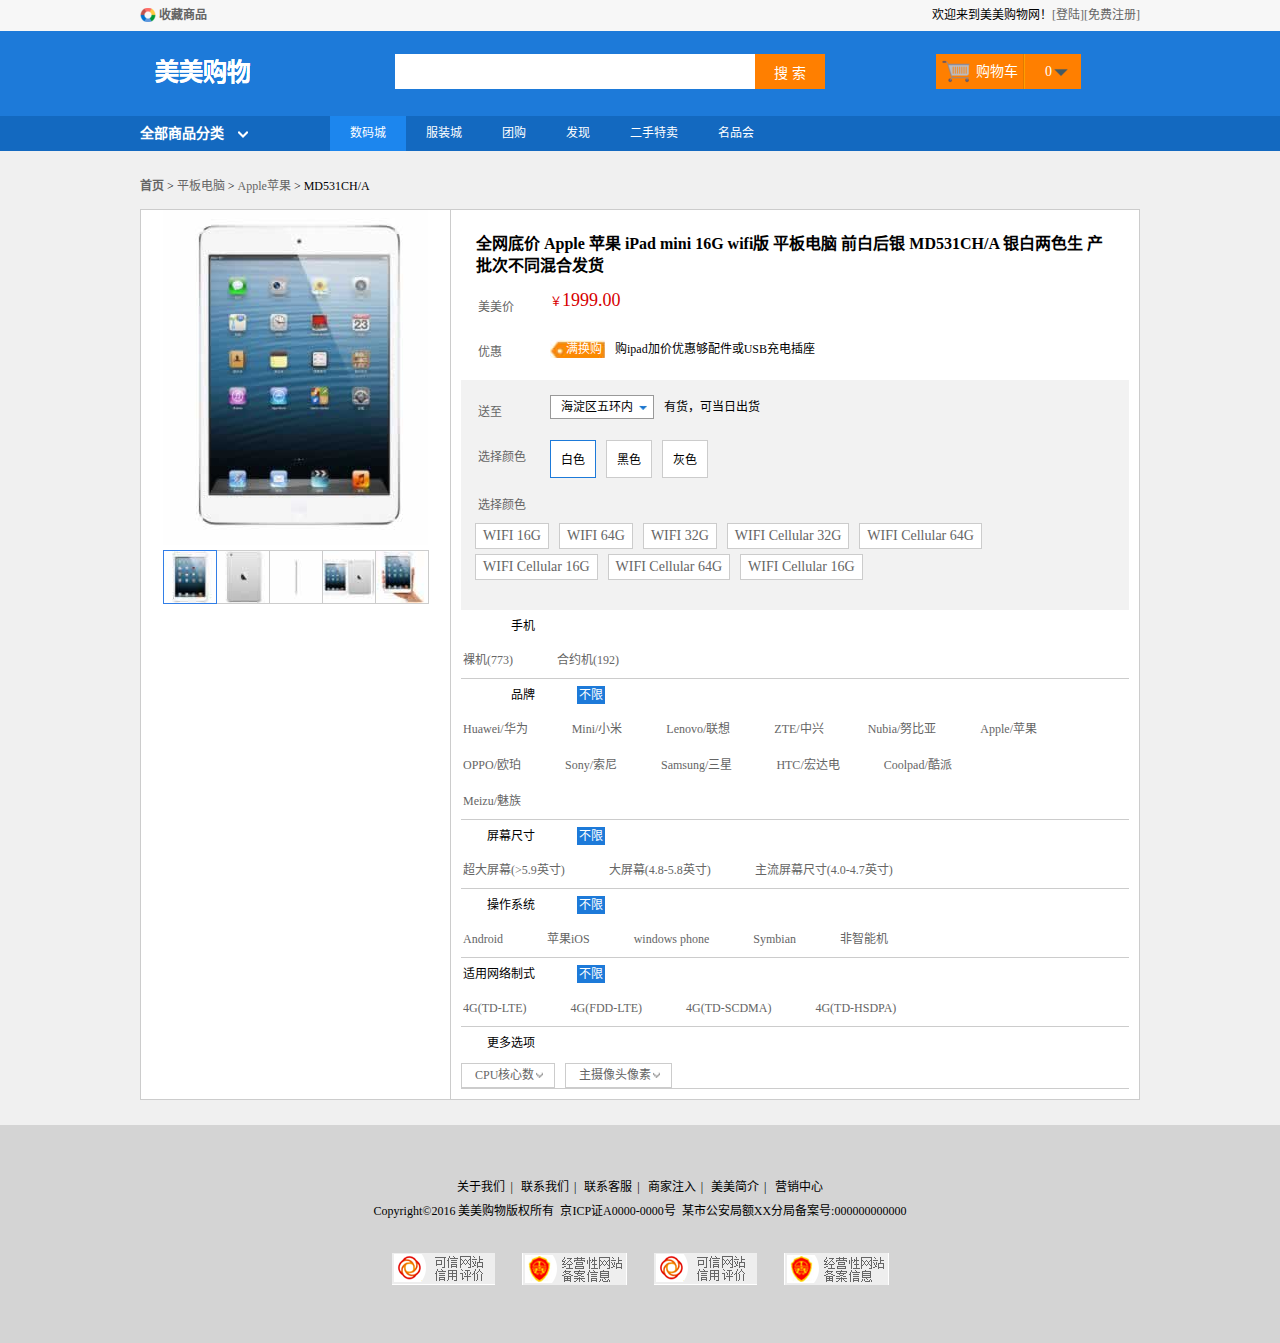
==== productIntroduction.html @ d199931c "product-introduction" ====
<!DOCTYPE html>
<html lang="zh-cn">
<head>
    <meta charset="UTF-8">
    <title>产品介绍</title>
    <link href="css/reset.css" rel="stylesheet" type="text/css">
    <link href="css/main.css" rel="stylesheet" type="text/css">
</head>
<body class="grey">
<div class="headBar">
    <div class="topBar">
        <div class="comWidth">
            <div class="leftArea">
                <a href="#" class="collection">收藏商品</a>
            </div>
            <div class="rightArea">
                欢迎来到美美购物网！<a href="#">[登陆]</a><a href="#">[免费注册]</a>
            </div>
        </div>
    </div>
    <div class="logoBar">
        <div class="comWidth">
            <div class="logo fl">
                <a href="#"><img src="images/logo.png" alt="美美购物"></a>
            </div>
            <div class="searchBox fl">
                <input type="text" class="searchText fl"/>
                <input type="button" class="searchBtn fl" value="搜 索"/>
            </div>
            <div class="shopCar fr">
                <span class="shopText fl">购物车</span>
                <span class="shopNum fl">   0</span>
            </div>
        </div>
    </div>
    <div class="navBox">
        <div class="comWidth">
            <div class="shopClass fl">
                <h3>全部商品分类<i></i></h3>

                <div class="shopClass_show hide">
                    <dl class="shopClass_item">
                        <dt><a href="#" class="b">手机 </a><a href="#" class="b">数码  </a><a href="#" class="b aLink">合约机 </a></dt>
                        <dd><a href="#">荣耀3K</a><a href="#"> 单反</a><a href="#"> 智能设备</a></dd>
                    </dl>
                    <dl class="shopClass_item shopClass_active">
                        <dt><a href="#" class="b">电脑</a><a href="#" class="b">硬件外设  </a><a href="#" class="b aLink">装机宝 </a></dt>
                        <dd><a href="#">荣耀3K </a><a href="#"> 单反 </a><a href="#">智能设备</a></dd>
                    </dl>
                    <dl class="shopClass_item">
                        <dt><a href="#" class="b">大家电</a></dt>
                        <dd><a href="#">电视</a><a href="#"> 空调</a><a href="#"> 冰箱</a><a href="#"> 洗衣机</a></dd>
                    </dl>
                    <dl class="shopClass_item">
                        <dt><a href="#" class="b">厨房电器</a><a href="#" class="b"> 生活电器 </a></dt>
                        <dd><a href="#">荣耀3K</a><a href="#"> 单反</a><a href="#"> 智能设备</a></dd>
                    </dl>
                    <dl class="shopClass_item">
                        <dt><a href="#" class="b">食品/饮料/生鲜 </a><a href="#" class="b aLink">粮油 </a></dt>
                        <dd><a href="#">进口</a><a href="#"> 方便面</a><a href="#"> 零食</a><a href="#"> 保健</a></dd>
                    </dl>
                 </div>
                <div class="shopClass_list hide">
                    <div class="shopClass_content">
                        <dl class="shopList_item">
                            <dt>电脑整机</dt>
                            <dd><a href="#">笔记本</a><a href="#">超极本</a><a href="#">上网本</a><a href="#">平板电脑</a><a href="#">台式机</a></dd>
                        </dl>
                        <dl class="shopList_item">
                            <dt>装机配件</dt>
                            <dd><a href="#">CPU</a><a href="#">硬盘</a><a href="#">SSD固态硬盘</a><a href="#">内存</a><a href="#">显示</a>
                            <a href="#">机箱</a><a href="#">电源</a><a href="#">散热器</a><a href="#">刻录机/光驱</a><a href="#">声卡</a><a href="#">拓展卡</a><a href="#">服务器配件</a>
                                <a href="#">DIY小附件</a><a href="#">装机/配件安装</a>
                            </dd>
                        </dl>
                        <dl class="shopList_item">
                            <dt>整机附件</dt>
                            <dd><a href="#">电脑包</a><a href="#">电脑装</a><a href="#">电池</a><a href="#">电源适配器</a><a href="#">贴膜</a>
                            <a href="">清洁用品</a><a href="">笔记本散热器</a><a href="">USB拓展平板配件</a><a href="">特色附件</a><a href="">插座网线/电话线</a>
                                <a href="">影音线材</a><a href="">电脑线材</a>
                            </dd>
                        </dl>
                        <dl class="shopList_item">
                            <dt>电脑外设</dt>
                            <dd><a href="#">鼠标</a><a href="#">键盘</a><a href="#">游戏外设</a><a href="#">移动硬盘</a><a href="#">摄像头</a>
                                <a href="#">高清播放器</a><a href="#">外置盒</a><a href="#">移动硬盘包</a><a href="#">手写板/绘图板</a>
                            </dd>
                        </dl>
                        <dl class="shopList_item">
                            <dt>网络设备</dt>
                            <dd><a href="#">路由器</a><a href="#">网卡</a><a href="#">3G无限上网</a><a href="#">交换机</a><a href="#">网络存储</a>
                            <a href="#">布线工具</a><a href="#">网络配件</a><a href="#">正版软件</a>
                            </dd>
                        </dl>
                        <dl class="shopList_item">
                            <dt>音频设备</dt>
                            <dd><a href="#">音响</a><a href="#">耳机/耳麦</a><a href="#">麦克风</a><a href="#">声卡</a><a href="#">音频附件</a>
                            <a href="#">录音笔</a>
                            </dd>
                        </dl>
                        <div class="shopList_links">
                            <a href="">电脑整机频道<span></span></a>
                            <a href="">硬件/外设频道<span></span></a>
                        </div>
                    </div>
                </div>
                </div>
            </div>

            <ul class="nav fl">
                <li class="active"><a href="#" >数码城</a></li>
                <li><a href="#">服装城</a></li>
                <li><a href="#">团购</a></li>
                <li><a href="#">发现</a></li>
                <li><a href="#">二手特卖</a></li>
                <li><a href="#">名品会</a></li>
            </ul>
        </div>
    </div>
</div>
<div class="userPosition comWidth">
    <strong><a href="#">首页</a></strong><span>&nbsp;&gt;&nbsp;</span><a href="#">平板电脑</a>
    <span>&nbsp;&gt;&nbsp;</span><a href="#">Apple苹果</a><span>&nbsp;&gt;&nbsp;</span>
    <em>MD531CH/A</em>
</div>
<div class="description_info comWidth">
    <div class="description clearfix">
        <div class="leftArea">
            <div class="des_img">
                <div class="des_big">
                    <img src="images/introduction/des_big.jpg">
                </div>
                <ul class="des_sm clearfix">
                    <li><a href="#"><img src="images/introduction/des_sm01.jpg" class="active"></a></li>
                    <li><a href="#"><img src="images/introduction/des_sm02.jpg"></a></li>
                    <li><a href="#"><img src="images/introduction/des_sm03.jpg"></a></li>
                    <li><a href="#"><img src="images/introduction/des_sm04.jpg"></a></li>
                    <li><a href="#"><img src="images/introduction/des_sm05.jpg"></a></li>
                </ul>
            </div>
        </div>
        <div class="rightArea">
            <div class="des_content">
                <h3 class="des_content_title">全网底价 Apple 苹果 iPad mini 16G wifi版 平板电脑 前白后银 MD531CH/A 银白两色生
                    产批次不同混合发货</h3>
                <div class="dl clearfix">
                    <div class="dt">美美价</div>
                    <div class="dd"><span class="des_money"><em>￥</em>1999.00</span></div>
                </div>
                <div class="dl clearfix">
                    <div class="dt">优惠</div>
                    <div class="dd"><span class="hg"><i class="hg_icon">满换购</i>购ipad加价优惠够配件或USB充电插座</span></div>
                </div>
                <div class="des_position">
                    <div class="dl clearfix">
                        <div class="dt color_select">送至</div>
                        <div class="dd">
                            <div class="select">
                                <h3>海淀区五环内</h3>
                                <span></span>
                                <ul class="show_select hide">
                                    <li>上地</li>
                                    <li>五道口</li>
                                    <li>后厂村</li>
                                </ul>
                            </div>
                            <span class="is_good">有货，可当日出货</span>
                        </div>
                    </div>
                    <div class="dl clearfix">
                        <div class="dt">选择颜色</div>
                        <div class="dd">
                            <div class="des_item des_item_active" >
                                白色
                            </div>
                            <div class="des_item">
                                黑色
                            </div>
                            <div class="des_item">
                                灰色
                            </div>
                        </div>
                    </div><div class="dl clearfix">
                        <div class="dt">选择颜色</div>
                        <div class="dd">
                            <div class="des_item_sm des_item_active" >
                                WIFI 16G
                            </div>
                            <div class="des_item_sm">
                                WIFI 64G
                            </div>
                            <div class="des_item_sm">
                                WIFI 32G
                            </div>
                            <div class="des_item_sm">
                                WIFI Cellular 32G
                            </div>
                            <div class="des_item_sm">
                                WIFI Cellular 64G
                            </div>
                            <div class="des_item_sm">
                                WIFI Cellular 16G
                            </div><div class="des_item_sm">
                                WIFI Cellular 64G
                            </div>
                            <div class="des_item_sm">
                                WIFI Cellular 16G
                            </div>
                        </div>
                    </div>
                    <!--<div class="dl clearfix">
                        <div class="dt">选择规格</div>
                        <div class="dd clearfix">
                            <div class="des_item des_item_sm des_item_active" >
                                WIFI 16G
                            </div>
                            <div class="des_item des_item_sm">
                                WIFI 64G
                            </div>
                            <div class="des_item des_item_sm">
                                WIFI 32G
                            </div>
                            <div class="des_item des_item_sm">
                                WIFI Cellular 32G
                            </div>
                            <div class="des_item des_item_sm">
                                WIFI Cellular 64G
                            </div>
                            <div class="des_item des_item_sm">
                                WIFI Cellular 16G
                            </div>
                        </div>
                    </div>-->






                </div>
                <dl class="screening clearfix">
                    <dt>手机</dt>
                    <div class="screening_list">
                        <div class="screenList_cont">
                            <a href="#">裸机(773)</a>
                            <a href="#">合约机(192)</a>
                        </div>
                    </div>
                </dl>
                <dl class="screening clearfix">
                    <dt>品牌</dt>
                    <dd class="limit"><a href="#" class="active">不限</a></dd>
                    <dd class="screening_list">
                        <div class="screenList_cont">
                            <a href="#">Huawei/华为</a>
                            <a href="#">Mini/小米</a>
                            <a href="#">Lenovo/联想</a>
                            <a href="#">ZTE/中兴</a>
                            <a href="#">Nubia/努比亚</a>
                            <a href="#">Apple/苹果</a>
                            <a href="#">OPPO/欧珀</a>
                            <a href="#">Sony/索尼</a>
                            <a href="#">Samsung/三星</a>
                            <a href="#">HTC/宏达电</a>
                            <a href="#">Coolpad/酷派</a>
                            <a href="#">Meizu/魅族</a>
                            </ul>
                        </div>
                    </dd>
                </dl>
                <dl class="screening clearfix">
                    <dt>屏幕尺寸</dt>
                    <dd class="limit"><a href="#" class="active">不限</a></dd>
                    <dd class="screening_list">
                        <div class="screenList_cont">
                            <a href="#">超大屏幕(&gt;5.9英寸)</a>
                            <a href="#">大屏幕(4.8-5.8英寸)</a>
                            <a href="#">主流屏幕尺寸(4.0-4.7英寸)</a>
                        </div>
                    </dd>
                </dl>
                <dl class="screening clearfix">
                    <dt>操作系统</dt>
                    <dd class="limit"><a href="#" class="active">不限</a></dd>
                    <dd class="screening_list">
                        <div class="screenList_cont">
                            <a href="#">Android</a>
                            <a href="#">苹果iOS</a>
                            <a href="#">windows phone</a>
                            <a href="#">Symbian</a>
                            <a href="#">非智能机</a>
                        </div>
                    </dd>
                </dl>
                <dl class="screening clearfix">
                    <dt>适用网络制式</dt>
                    <dd class="limit"><a href="#" class="active">不限</a></dd>
                    <dd class="screening_list">
                        <div class="screenList_cont">
                            <a href="#">4G(TD-LTE)</a>
                            <a href="#">4G(FDD-LTE)</a>
                            <a href="#">4G(TD-SCDMA)</a>
                            <a href="#">4G(TD-HSDPA)</a>
                        </div>
                    </dd>
                </dl>
                <dl class="screening clearfix">
                    <dt>更多选项</dt>
                    <dd class="screening_list">
                        <div class="screening_more">
                            <a href="#" >CPU核心数</a>
                        </div>
                        <div class="screening_more">
                            <a href="#">主摄像头像素</a>
                        </div>
                    </dd>
                </dl>
            </div>
        </div>
    </div>
</div>
<div class="description_info comWidth">

</div>
<div class="ht_25"></div>
<div class="footer">
    <div class="comWidth">
        <p>
            <a href="">关于我们</a><i>|</i>
            <a href="">联系我们</a><i>|</i>
            <a href="">联系客服</a><i>|</i>
            <a href="">商家注入</a><i>|</i>
            <a href="">美美简介</a><i>|</i>
            <a href="">营销中心</a>
        </p>
            <p>
                Copyright&copy;2016 美美购物版权所有&nbsp;&nbsp;京ICP证A0000-0000号&nbsp;&nbsp;某市公安局额XX分局备案号:000000000000
            </p>

        <div class="footer_img">
            <a href="#">
                <img src="images/footer_01.png"alt="">
            </a>
            <a href="#">
                <img src="images/footer_02.png"alt="">
            </a><a href="#">
                <img src="images/footer_01.png"alt="">
            </a>
            <a href="#">
                <img src="images/footer_02.png"alt="">
            </a>
        </div>
    </div>
</div>

</body>
</html>
---- css/main.css ----
@charset "utf-8";
/*
公用*/
.comWidth{
    width: 1000px;
    margin-left: auto;
    margin-right: auto;

}
.leftArea{
    float: left;
}
.rightArea{
    float: right;
}
.hide{
    display: none;
}
.show{
    display: block;
}
/*topBar*/
.topBar{
    height: 31px;
    background-color: #F7F7F7;
    line-height:31px;
}
.collection{
    background: url("../images/icon/collection.png") left center no-repeat;
    padding-left: 19px;
    font-weight: bold;
}
.topBar a:hover{
    color: red;
}
/*logo*/
.logoBar{
    height: 85px;
    background-color: #1D7AD9;
    line-height: 85px;
}
.logo{
    height: 30px;
    width: 70px;
    padding-top: 15px;

}
/*
search*/
.searchBox{
    width: 440px;
    padding-top: 23px;
    padding-left: 185px;
}
.searchText{
    width: 350px;
    height: 35px;
    padding: 0 5px;
}
.searchBtn{
    width:70px ;
    height: 35px;
    background-color: #FF7F00;
    color: white;
    font-size: 14px;
    font-family: 微软雅黑;
}
.shopCar{
    height: 35px;
    width: 145px;
    background-color: #FF7F00;
    margin-top: 23px;
    font:14px/35px 微软雅黑;
    color: white;
    margin-right: 59px;
}
.shopText{
   /* font-size: 14px;
    font-family: 微软雅黑;
    line-height: 35px;*/

    height: 100%;
    width: 87px;
    border-right: #E27A00 solid 1px;
    background: url("../images/icon/shopcarIcon.png") 5px center no-repeat;
    text-indent: 40px;
}
.shopNum{
    width:27px ;
    height: 35px;
    background: url("../images/icon/arrow_drop_down.png") 20px  center no-repeat;
    border-left: #FF9C01 solid 1px;
    text-align: right;
    padding-right: 29px;
}
/*导航*/
.navBox{
    height: 35px;
    background-color: #1369C0;
    color: white;
    font-family: 微软雅黑;
}
/*.shopClass{
    width: 190px;
    line-height: 35px;!*注意会留下后患*!
    text-align: center;
}*/
.shopClass{
    width: 190px;
    position: relative;
}
.shopClass h3{
    line-height: 35px;
    text-align: left;

}
.shopClass i{
    width: 13px;
    height: 7px;
    overflow: hidden;
    background: url("../images/icon/combo_arrow.png") left center no-repeat;
    display: inline-block;
    margin-left: 11px;
}
.nav li{
    line-height: 35px;
    float: left;
}
.nav a{
    color: #fff;
    padding: 0 20px;
    font-family: 微软雅黑;
    display: inline-block;
}
.nav .active{
    background-color: #1C86EE;
}
.shopClass_show{
    background-color: #1C86EE;
    position: absolute;
    width: 100%;
    left: 0;
    top: 35px;
}
.shopClass_item{
    padding: 13px 10px;
    border-top: #63B8FF solid 1px;
    border-bottom:#1D7AD9 solid 1px ;
}
.shopClass_item dt{
    height: 22px;
    background: url("../images/icon/next-disabled.png") right center no-repeat;
}
.shopClass_item .b{
    font:14px/1px 微软雅黑;
    padding: 0 3px;
}
.shopClass_item a{
    color: #fff;
}
.shopClass_active{
    background-color: #fff;
    border-left: 1px solid #1D7AD9;
}
.shopClass_active a{
    color: #000;
}
.shopClass_active a:hover{
    text-decoration: underline;
}
.shopClass_item .aLink{
    background-color: #0000FF;
    border-radius: 10px;
    text-decoration: underline;
    color: #fff;
}

.shopClass_list{
    width: 450px;
    border: #CCC solid 1px;
    position: absolute;
    left: 190px;
    top: 35px;
}
.shopClass_content{
    padding: 0 20px;
}
.shopList_item{
    padding: 8px 0;
    border-bottom: #CCCCCC solid 1px;
}
.shopList_item dt{
    color: #4B87D9 ;
    font-weight: bold;
    height:24px;
    line-height: 24px;
}
.shopList_item dd{
    padding-left: 68px;
    margin-top: -24px;
    line-height: 24px;
}
.shopList_item dd a{
    margin-right: 12px;
}
.shopList_links{
    padding: 15px 0;
}
.shopList_links a{
    color: #FFF;
    background-color: #1D7AD9;
    height: 26px;
    line-height: 26px;
    font-size: 12px;
    display: inline-block;
    padding: 0 16px 0 8px;/*上右下左*/
    margin-right: 10px;
}
.shopList_links span{
    width:14px;
    height: 8px;
    background: url("../images/icon/next-disabled.png") left center no-repeat;
    display: inline-block;
    margin-left: 9px;
}
/*banner*/
.banner{
    margin-bottom: 15px;
}
.banner_bar{
    float: right;
    position: relative;
    overflow: hidden;

}
.imgBox{
    position: absolute;
    top:0;
}
.imgBox img{
    display: block;
}
.banner_big{
    width: 810px;
    height: 330px;
}
.banner_big .imgBox{
    width: 1620px;
    height: 330px;
    left: -810px;
}
.banner_big .imgBox img{
    width: 810px;
    height: 330px;
}
.banner_sm{
    width: 190px;
    height: 400px;
}
.banner_sm .imgBox{
    width: 380px;
    height: 400px;
    left: -190px;
}
.banner_sm .imgBox img{
    width: 190px;
    height: 400px;
}
.imgBox li{
    float: left;
}
.imgNum{
    position: absolute;
    left: 0;
    bottom: 5px;
    width: 100%;
    text-align: center;
}
.imgNum a{
    width: 15px;
    height: 15px;
    overflow: hidden;
    background-color: #666;
    border-radius: 7.5px;
    display: inline-block;
    margin: 0 5px;
}
.imgNum .active{
    background-color: #E27A00;
}
/*商品标题*/
.shopTit{
    height: 44px;
    font-family: 微软雅黑;
    line-height: 44px;
    margin-bottom: 15px;
}
.icon{
    height: 44px;
    width: 44px;
    /*display: inline-block;*/
    background: url("../images/icon/shopIcon.jpg") left top no-repeat;
    float: left;
}
.shopTit h3{
    font-size: 24px;
    font-weight: normal;
    padding-left: 15px;
    float: left;
}
.shopTit a{
    float: right;
    font-family: 宋体;
}
.shopTit a:hover{
    text-decoration: underline;
}
.shopList{
    margin-bottom: 15px;
}
.shopList.leftArea{
    width: 190px;
    height: 400px;
    float: left;
}
.shopList .rightArea{
    width: 808px;
    height: 396px;
    border: #999 solid 1px;
    border-bottom: #E27A00 solid 3px;
    overflow: hidden;
}
.shopList_top,.shopList_bottom{
    margin-right: -4px;
}
.shopItem_big{
    width: 202px;
    height: 279px;
    border-bottom: #999 solid 1px;
    border-right: #999999 solid 1px;
    float: left;
    font-family: 微软雅黑;
    text-align: center;
}
.shopImg{
    height: 200px;
}
.shopImg img{
    width: 100%;
    height: 200px;
    display: block;
}
.shopItem_big h3{
    font-size: 16px;
}
.shopItem_big p{
    font-size: 14px;
    color: #E27A00;
    line-height: 25px;
}
/*底部图片*/
/*.shopList_bottom{
    width: 808px;
    height:125px ;

    text-align: center;
}*/
.shopItem_bottom{
    width: 202px;
    height: 116px;
    border-right: #999999 solid 1px;
    float: left;
}
.shopBottom_img{
    width: 95px;
    height: 95px;
    text-align: center;
    float: left;
}
.shopBottom_img img{
    width: 95px;
    height: 95px;
    padding-top: 10px;
}
.shopBottom_text{
    width: 100px;
    float: left;
    padding-top: 20px;
    padding-left: 6px;
}
.shopBottom_text h3{
    color: #E27A00;
}
.shopBottom_text p{
    font-family: 微软雅黑;
    font-size: 16px;
    line-height: 30px;
    font-weight: normal;
    color: #181818;
}
/*height:25px;的div*/
.ht_25{
    height: 25px;
}
/*底部版权*/
.footer{
    width: 100%;
    background-color: #D4D4D4;

   /* margin-top: 40px;*//*没有想象中的那么高 因此在两块中间加了一个height:25px;的div*/
    text-align: center;
    line-height: 24px;
    padding: 50px 0;
}
.footer i{
    font-style: normal;
    margin: 0 5px;
}
.footer a{
    color: #000000;
}
.footer a:hover{
    color: red;
}
.footer_img{
    padding-top: 30px;
}
.footer_img img{
    margin: 0 12px;
}
/*产品分类*/
.products .leftArea{
    width: 185px;
}
.products .rightArea{
    width: 810px;
}
.products .banner_bar{
    float: none;
}
.products .products_item{
    width: 25%;
    height: 301px;
    margin-bottom: 10px;
   /* float: left;*/
}
/*产品分类导航*/
.leftNav{
    background-color: #F3F3F3;
    border: #D7D7D7 solid 1px;
}
.nav_title{
    height: 34px;
    font-size: 14px;
    line-height: 34px;
    font-family: 宋体;
    font-weight: bold;
    border-bottom: #D7D7D7 solid 1px;
    text-align: center;
}
.nav_cont{
    padding: 0 18px 4px;
    border-bottom: #D7D7D7 dashed 1px;
    margin-bottom: -1px;
}
.nav_cont h3{
    font-size: 12px;
    height: 30px;
    line-height: 30px;
}
.navCont_list{
    line-height: 25px;
}
.navCont_list li{
    float: left;
    width: 50%;
}
/*产品分类页主体部分*/
.ht_7{
    height: 7px;
    overflow: hidden;
    /*background-color: #E27A00;*/
}
.products_title{
    height: 34px;
    border-bottom: #CCCCCC solid 2px;
}
.products_title h3{
    height: 34px;
    line-height: 34px;
    width: 180px;
    border-bottom: #096DBA solid 2px;
    padding-left: 9px;
}
.products_item{
    float: left;
}
.item{
    padding-top:0;
    padding-left: 8px;
    /*float: left;*/
}
.item_img{
    height: 170px;
    text-align: center;
}
.item_img  img{
    height: 170px;
}
.item p{
    line-height: 20px;
}
.item a{
    color: #000000;
}
.item a:hover{
    text-decoration: underline;
}
.money{
    color: #D4105A;
    font-weight: bold;
    /*padding-top: 10px;*/
    margin-top: 10px;
}
.star{
    width: 13px;
    height: 12px;
    overflow: hidden;
    background: url("../images/icon/star.jpg") left top no-repeat;
    margin-right: 5px;
    display: inline-block;
}
.ht_15{
    height: 15px;
}
.ht_40{
    height: 40px;
}
/*产品筛选*/
/*左侧列表*/
.vertical li{
    width: auto;
    float: none;
    padding-left: 8px;
}
.vertical .nav_title{
    font-family: 微软雅黑;
    font-size: 16px;
}
.vertical .nav_cont h3{
    font-family: 微软雅黑;
    font-size: 14px;
}
/*右侧*/
/*筛选*/
.screening{
    border-bottom: #CCCCCC solid 1px;
}
.screening dt{
    line-height: 32px;
    width: 74px;
    text-align: right;
    margin-right: 42px;
    float: left;
}
.limit{
    width: 55px;
    float: left;
    line-height: 32px;
}
.screening .active{
    background-color: #1D7AD9;
    color: #FFFFFF;
}
.screening a{
    padding: 2px;
}
.screening_list{
    line-height: 32px;
    width: 626px;
    float: left;

}
.screenList_cont a{
    margin-right: 40px;
    float: left;
}
.screening_list a:hover{
    color: #1D7AD9;
}
.screening_more{
    height: 23px;
    line-height: 23px;
    border: #CCCCCC solid 1px;
    float: left;
    padding-left: 11px;
    margin-top: 4px;
    margin-right: 10px;
    padding-right: 11px;
}
.screening_more a{
    background: url("../images/screenmore.jpg") right center no-repeat;
    padding-right: 9px;

}
/*配送地址选择*/
.addInfo{
    height: 32px;
    line-height: 32px;
    border: #CCCCCC solid 1px;
    background-color: #F5F5F5;
}
.address{
    float: left;
}
.add_text{
    float: left;
    padding-left: 13px;
}
.address span{
    float: left;
}

.screen_text{
    padding-right: 80px;
}
.check{
    position: relative;
    top: -1px;
}
.screen_text input,.screen_text label{
    vertical-align: middle;
}
.shop_number em{
    color: #F00;
    font-style: normal;
    font-weight: bold;
}

.screen_more  .products_item{
    width: 33.3%;
}
/*分页*/
.page{
    text-align: center;
}
.page a{
    height: 24px;
    line-height: 24px;
    border: #CCCCCC solid 1px;
    display: inline-block;
    padding: 0 13px;
}
.dd{
    display: inline-block;
    padding: 0 12px;
    margin: 0 2px;
}
.total_page{
    padding-left: 15px;
    display: inline-block;
    height: 24px;
    line-height: 24px;
}
.page_num{
    height: 24px;
    line-height: 24px;
    width: 34px;
    border: #CCCCCC solid 1px;
    text-align: center;
    padding-left: 3px;
}
.ye{
    padding: 0 5px 0 4px;
}
.page_btn{
    height:26px;
    width: 44px;
    line-height: 26px;
    background-color: #E8E8E8;
    border: #CCCCCC solid 1px;
}
/*组件*/
.select{
    height: 22px;
    line-height: 22px;
    border: #999 solid 1px;
    float: left;
   /* margin: 4px 6px ;*/
    background-color: #FFFFFF;
    padding-left: 10px;
    padding-right: 20px;
    position: relative;
    z-index: 4;
}
.select h3{
    font-size: 12px;
    font-weight: normal;
}
.select span{
    width: 20px;
    height: 100%;
    position: absolute;
    background: url("../images/address.jpg") center center no-repeat;
    right: 0;
    top: 0;
}
.show_select{
    position: absolute;
    width: 100%;
    left: -1px;
    top: 22px;
    background-color: #FFFFFF;
    border: #999 solid 1px;
}
.show_select li{
    padding-left: 10px;
}
/*产品介绍*/
.grey{
    background-color: #F0F0F0;
}
/*首页 > 平板电脑 > 平板电脑 > Apple 苹果 > MD531CH/A*/
.userPosition{
    font-size: 0px;
    font-family: Verdana;
    margin-top: 25px;
    margin-bottom: 15px;
}
.userPosition em ,.userPosition span ,.userPosition a{
    font-size: 12px;
}
.userPosition a:hover{
    text-decoration: underline;
}
.userPosition em{
    font-style: normal;
}
/*产品介绍*/
.description_info{
    background-color: #FFFFFF;
}
.description{
    border: #CCCCCC solid 1px;
}
.description .leftArea{
    width: 309px;

}
.description .rightArea{
    width: 688px;
    border-left: #CCCCCC solid 1px;
}
/*图片展示区*/
.des_big{
    height: 340px;
    text-align: center;
}
.des_sm{
    width: 265px;
    margin: 0 auto;
    padding-left: 1px;
}
.des_sm li{
    float: left;
    margin-left: -1px;
}
.des_sm img{
    border: #CCCCCC solid 1px;
}
.des_sm .active{
    border: #317EE7 solid 1px;
    position: relative;/*提高优先级，提高层级*/
}
/*产品名称区*/
.des_content{
    padding: 10px;
}
.des_content_title{
    font-family: 微软雅黑;
    font-weight: bold;
    font-size: 16px;
    line-height: 22px;
    padding: 13px 15px;
}
.des_content .dl{
    margin-bottom: 10px;
}
.des_content .dt{
    width: 75px;
    float: left;
    color: #656565;
    text-indent: 17px;
    /*padding-left: 17px;*/
    line-height: 35px ;
}
.des_content .dd{
    float: left;
}
.des_money{
    font-family: Verdana;
    font-size: 18px;
    color: #D70000;
}
.des_money em{
    font-style: normal;
    font-size: 12px;
}
.hg{
    padding-top: 4px;
    display: inline-block;
}
.hg_icon{
    width: 55px;
    height: 18px;
    background: url("../images/icon/hg_icon.jpg") left top no-repeat;
    color: #FFFFFF;
    font-style: normal;
    text-indent: 16px;
    line-height: 18px;
    margin-right: 10px;
    display: inline-block;
}
/*送货区*/
.des_position{
    background-color: #F2F2F2;
    padding: 15px 0;
}
.is_good{
    line-height: 24px;
    padding-left: 10px;
}
.des_content .color_select{
    line-height: 35px;
}
.des_item{
    background-color: #FFFFFF;
    padding: 9px 10px;
    border: #CCCCCC solid 1px;
    float: left;
    margin-right: 10px;
}
.des_item_active{
    border: #1D7AD9 solid 1px;
}
.des_item_sm{
    background-color: #FFFFFF;
    padding: 4px 7px;
    border: #CCCCCC solid 1px;
    float: left;
    margin-right: 10px;
    font-size: 14px;
    font-family: 新宋体;
    color: #656565;
    margin-bottom: 5px;
}
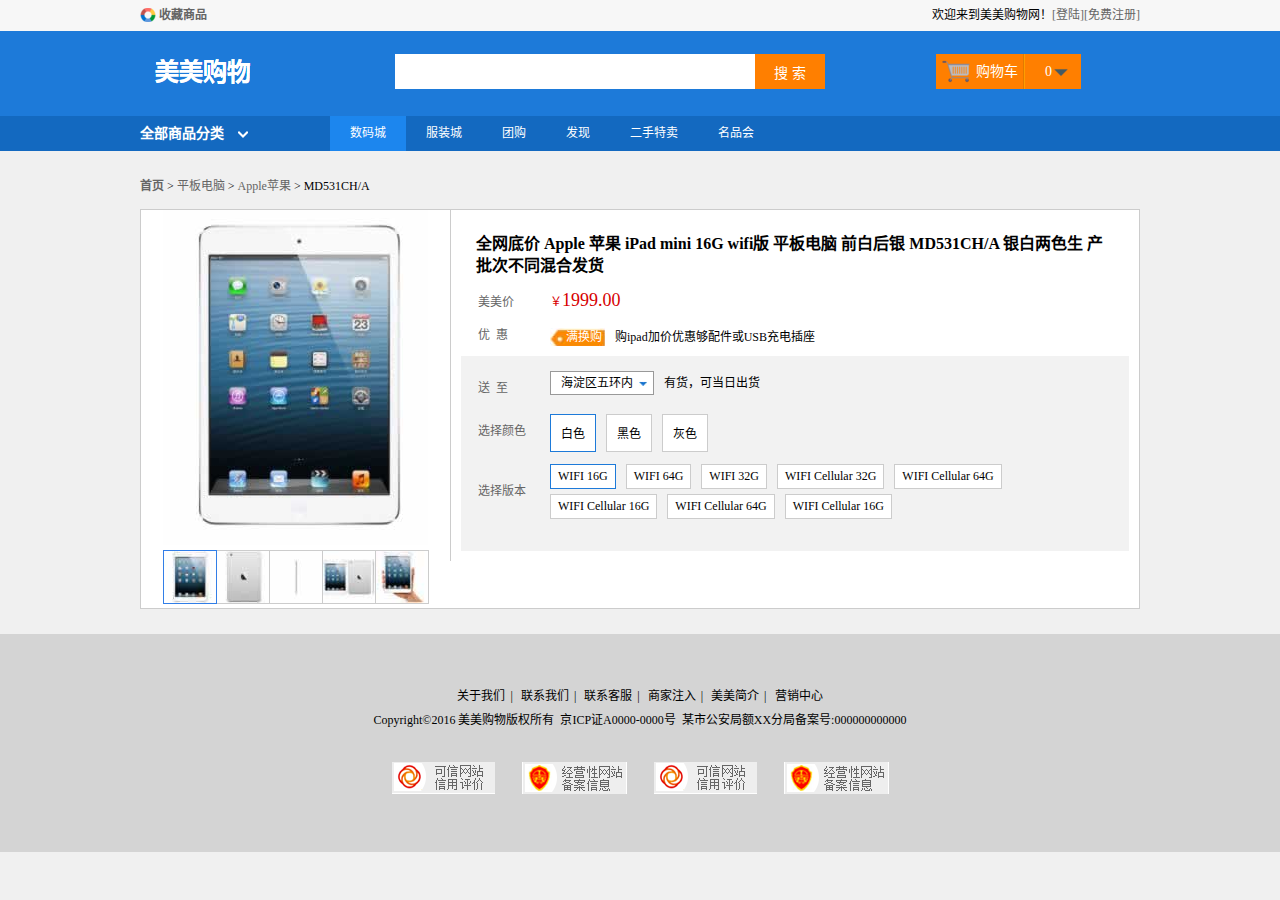
==== commit e49e19f8: "products_introduction_fixbug" ====
--- a/productIntroduction.html
+++ b/productIntroduction.html
@@ -148,12 +148,12 @@
                     <div class="dd"><span class="des_money"><em>￥</em>1999.00</span></div>
                 </div>
                 <div class="dl clearfix">
-                    <div class="dt">优惠</div>
+                    <div class="dt">优&nbsp;&nbsp;惠</div>
                     <div class="dd"><span class="hg"><i class="hg_icon">满换购</i>购ipad加价优惠够配件或USB充电插座</span></div>
                 </div>
                 <div class="des_position">
                     <div class="dl clearfix">
-                        <div class="dt color_select">送至</div>
+                        <div class="dt color_select">送&nbsp;&nbsp;至</div>
                         <div class="dd">
                             <div class="select">
                                 <h3>海淀区五环内</h3>
@@ -168,7 +168,7 @@
                         </div>
                     </div>
                     <div class="dl clearfix">
-                        <div class="dt">选择颜色</div>
+                        <div class="dt color_select">选择颜色</div>
                         <div class="dd">
                             <div class="des_item des_item_active" >
                                 白色
@@ -180,37 +180,10 @@
                                 灰色
                             </div>
                         </div>
-                    </div><div class="dl clearfix">
-                        <div class="dt">选择颜色</div>
+                    </div>
+                    <div class="dl clearfix">
+                        <div class="dt des_select_more">选择版本</div>
                         <div class="dd">
-                            <div class="des_item_sm des_item_active" >
-                                WIFI 16G
-                            </div>
-                            <div class="des_item_sm">
-                                WIFI 64G
-                            </div>
-                            <div class="des_item_sm">
-                                WIFI 32G
-                            </div>
-                            <div class="des_item_sm">
-                                WIFI Cellular 32G
-                            </div>
-                            <div class="des_item_sm">
-                                WIFI Cellular 64G
-                            </div>
-                            <div class="des_item_sm">
-                                WIFI Cellular 16G
-                            </div><div class="des_item_sm">
-                                WIFI Cellular 64G
-                            </div>
-                            <div class="des_item_sm">
-                                WIFI Cellular 16G
-                            </div>
-                        </div>
-                    </div>
-                    <!--<div class="dl clearfix">
-                        <div class="dt">选择规格</div>
-                        <div class="dd clearfix">
                             <div class="des_item des_item_sm des_item_active" >
                                 WIFI 16G
                             </div>
@@ -229,93 +202,18 @@
                             <div class="des_item des_item_sm">
                                 WIFI Cellular 16G
                             </div>
-                        </div>
-                    </div>-->
-
-
-
-
-
-
-                </div>
-                <dl class="screening clearfix">
-                    <dt>手机</dt>
-                    <div class="screening_list">
-                        <div class="screenList_cont">
-                            <a href="#">裸机(773)</a>
-                            <a href="#">合约机(192)</a>
-                        </div>
-                    </div>
-                </dl>
-                <dl class="screening clearfix">
-                    <dt>品牌</dt>
-                    <dd class="limit"><a href="#" class="active">不限</a></dd>
-                    <dd class="screening_list">
-                        <div class="screenList_cont">
-                            <a href="#">Huawei/华为</a>
-                            <a href="#">Mini/小米</a>
-                            <a href="#">Lenovo/联想</a>
-                            <a href="#">ZTE/中兴</a>
-                            <a href="#">Nubia/努比亚</a>
-                            <a href="#">Apple/苹果</a>
-                            <a href="#">OPPO/欧珀</a>
-                            <a href="#">Sony/索尼</a>
-                            <a href="#">Samsung/三星</a>
-                            <a href="#">HTC/宏达电</a>
-                            <a href="#">Coolpad/酷派</a>
-                            <a href="#">Meizu/魅族</a>
-                            </ul>
-                        </div>
-                    </dd>
-                </dl>
-                <dl class="screening clearfix">
-                    <dt>屏幕尺寸</dt>
-                    <dd class="limit"><a href="#" class="active">不限</a></dd>
-                    <dd class="screening_list">
-                        <div class="screenList_cont">
-                            <a href="#">超大屏幕(&gt;5.9英寸)</a>
-                            <a href="#">大屏幕(4.8-5.8英寸)</a>
-                            <a href="#">主流屏幕尺寸(4.0-4.7英寸)</a>
-                        </div>
-                    </dd>
-                </dl>
-                <dl class="screening clearfix">
-                    <dt>操作系统</dt>
-                    <dd class="limit"><a href="#" class="active">不限</a></dd>
-                    <dd class="screening_list">
-                        <div class="screenList_cont">
-                            <a href="#">Android</a>
-                            <a href="#">苹果iOS</a>
-                            <a href="#">windows phone</a>
-                            <a href="#">Symbian</a>
-                            <a href="#">非智能机</a>
-                        </div>
-                    </dd>
-                </dl>
-                <dl class="screening clearfix">
-                    <dt>适用网络制式</dt>
-                    <dd class="limit"><a href="#" class="active">不限</a></dd>
-                    <dd class="screening_list">
-                        <div class="screenList_cont">
-                            <a href="#">4G(TD-LTE)</a>
-                            <a href="#">4G(FDD-LTE)</a>
-                            <a href="#">4G(TD-SCDMA)</a>
-                            <a href="#">4G(TD-HSDPA)</a>
-                        </div>
-                    </dd>
-                </dl>
-                <dl class="screening clearfix">
-                    <dt>更多选项</dt>
-                    <dd class="screening_list">
-                        <div class="screening_more">
-                            <a href="#" >CPU核心数</a>
-                        </div>
-                        <div class="screening_more">
-                            <a href="#">主摄像头像素</a>
-                        </div>
-                    </dd>
-                </dl>
-            </div>
+                            <div class="des_item des_item_sm">
+                                WIFI Cellular 64G
+                            </div>
+                            <div class="des_item des_item_sm">
+                                WIFI Cellular 16G
+                            </div>
+                        </div>
+                    </div>
+                </div>
+
+            </div>
+
         </div>
     </div>
 </div>
--- a/css/main.css
+++ b/css/main.css
@@ -784,7 +784,7 @@
     padding: 13px 15px;
 }
 .des_content .dl{
-    margin-bottom: 10px;
+    margin-bottom: 8px;
 }
 .des_content .dt{
     width: 75px;
@@ -792,10 +792,11 @@
     color: #656565;
     text-indent: 17px;
     /*padding-left: 17px;*/
-    line-height: 35px ;
+    line-height: 25px ;
 }
 .des_content .dd{
-    float: left;
+    width: 560px;
+   /* padding-left: 40px;*/
 }
 .des_money{
     font-family: Verdana;
@@ -844,48 +845,51 @@
     border: #1D7AD9 solid 1px;
 }
 .des_item_sm{
-    background-color: #FFFFFF;
+    /*background-color: #FFFFFF;*/
     padding: 4px 7px;
-    border: #CCCCCC solid 1px;
+   /* border: #CCCCCC solid 1px;
     float: left;
     margin-right: 10px;
     font-size: 14px;
     font-family: 新宋体;
-    color: #656565;
+    color: #656565;*/
     margin-bottom: 5px;
 }
-
-
-
-
-
-
-
-
-
-
-
-
-
-
-
-
-
-
-
-
-
-
-
-
-
-
-
-
-
-
-
-
-
-
-
+.des_content .des_select_more{
+    line-height: 55px;
+}
+
+
+
+
+
+
+
+
+
+
+
+
+
+
+
+
+
+
+
+
+
+
+
+
+
+
+
+
+
+
+
+
+
+
+
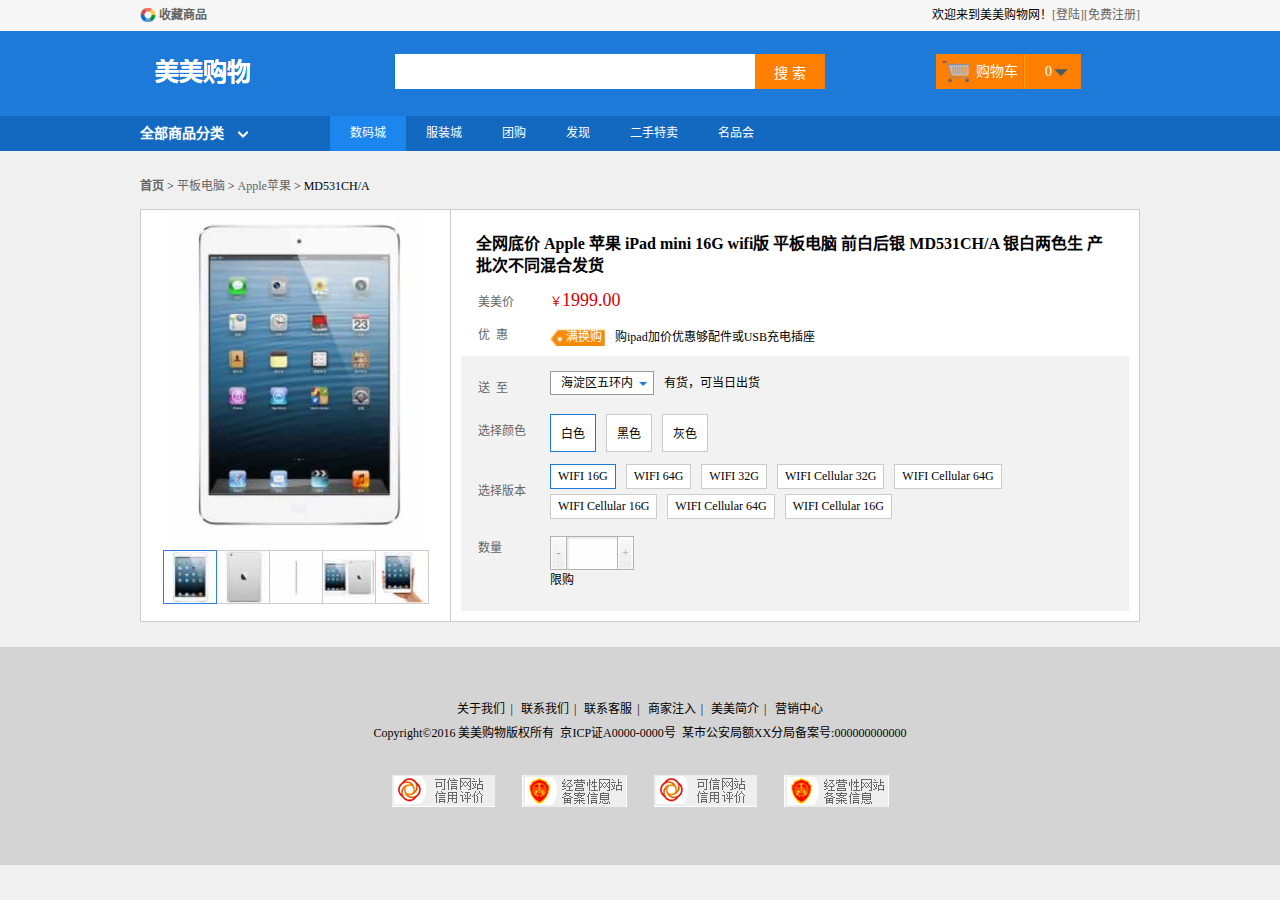
==== commit f624735b: "product_introduction_number" ====
--- a/productIntroduction.html
+++ b/productIntroduction.html
@@ -210,6 +210,19 @@
                             </div>
                         </div>
                     </div>
+                    <div class="dl clearfix">
+                        <div class="dt">数量</div>
+                        <div class="dd">
+                            <div class="des_number">
+                                <div class="reduction">-</div>
+                                <div class="des_input"><input type="text"></div>
+                                <div class="plus">+</div>
+                            </div>
+                            <div class="xg">
+								<span>限购</span>
+                            </div>
+                        </div>
+                    </div>
                 </div>
 
             </div>
--- a/css/main.css
+++ b/css/main.css
@@ -858,38 +858,72 @@
 .des_content .des_select_more{
     line-height: 55px;
 }
-
-
-
-
-
-
-
-
-
-
-
-
-
-
-
-
-
-
-
-
-
-
-
-
-
-
-
-
-
-
-
-
-
-
-
+/*数量*/
+.des_number{
+    border: #B2B2B2 solid 1px;
+    height: 32px;
+    width: 82px;
+
+}
+.des_number div{
+    height: 100%;
+    float: left;
+}
+.reduction,.plus{
+    width: 15px;
+    background: url("../images/introduction/reduce_plus_bg.jpg") left top no-repeat;
+    line-height: 32px;
+    text-align: center;
+    color: #9F9F9F;
+}
+.reduction{
+    border-right: #B2B2B2 solid 1px;
+}
+.plus{
+    border-left: #B2B2B2 solid 1px;
+}
+
+.des_input{
+    width: 50px;
+
+}
+.des_input input{
+    width: 100%;
+    height: 100%;
+    line-height: 32px;
+    text-align: center;
+    background: url("../images/introduction/input_bg.jpg") left top no-repeat;
+    /*padding: 0 3px;*/
+}
+
+
+
+
+
+
+
+
+
+
+
+
+
+
+
+
+
+
+
+
+
+
+
+
+
+
+
+
+
+
+
+
